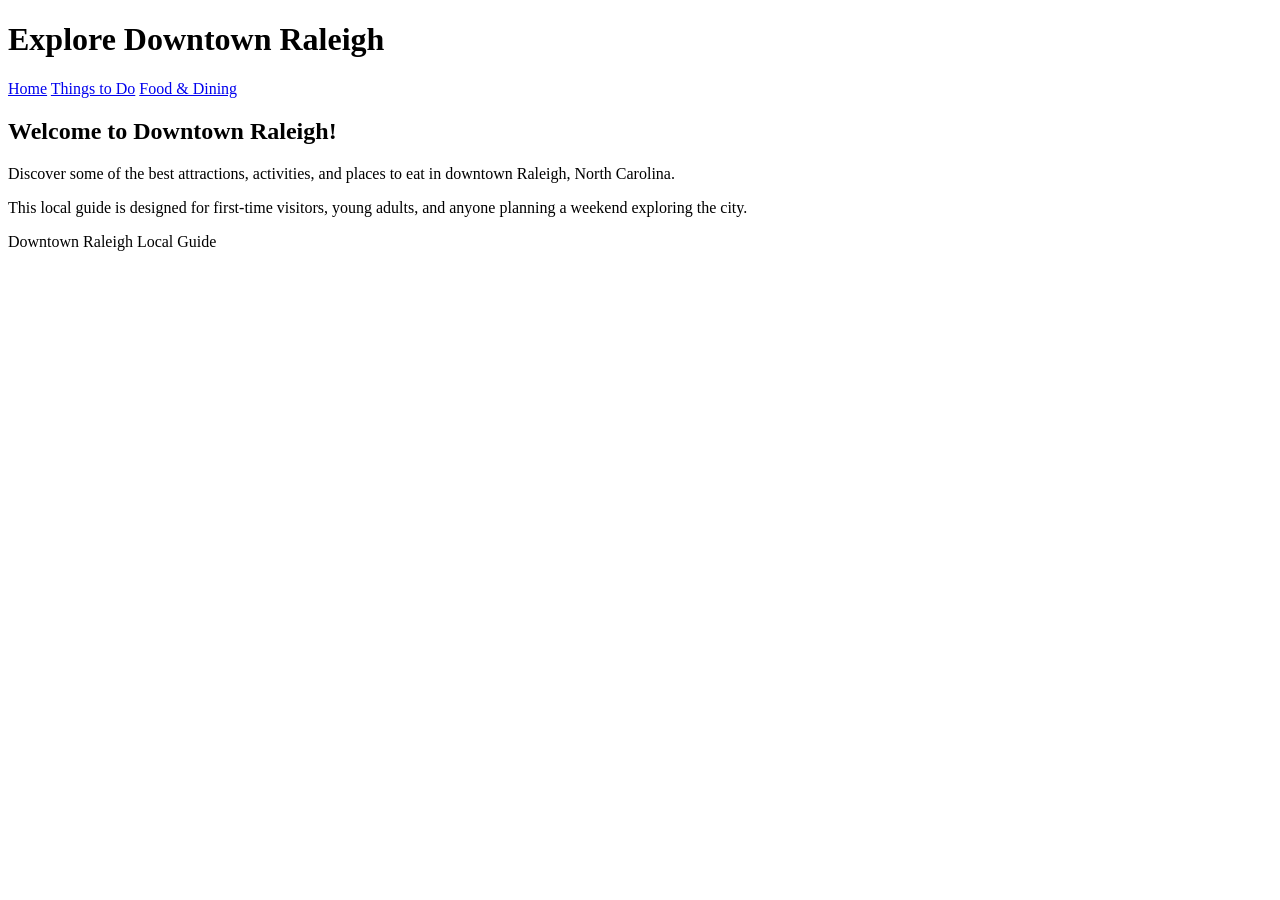
==== index.html @ 44e79c97 "Create Local Guide homepage This file serves as the main HTML structure for the Downtown Raleigh Loc" ====
<!DOCTYPE html>
<html lang="en">
<head>
    <meta charset="UTF-8">
    <meta name="viewport" content="width=device-width, initial-scale=1.0">
    <title>Downtown Raleigh Local Guide | Home</title>
    <link rel="stylesheet" href="css/style.css">
</head>
<body>
    <header>
        <h1>Explore Downtown Raleigh</h1>
        <nav>
            <a href="index.html">Home</a>
            <a href="attractions.html">Things to Do</a>
            <a href="dining.html">Food & Dining</a>
        </nav>
    </header>

    <main>
        <h2>Welcome to Downtown Raleigh!</h2>
        <p>
            Discover some of the best attractions, activities,
            and places to eat in downtown Raleigh, North Carolina.
        </p>
        <p>
            This local guide is designed for first-time visitors,
            young adults, and anyone planning a weekend exploring
            the city.
        </p>
    </main>

    <footer>
        <p>Downtown Raleigh Local Guide</p>
    </footer>
</body>
</html>
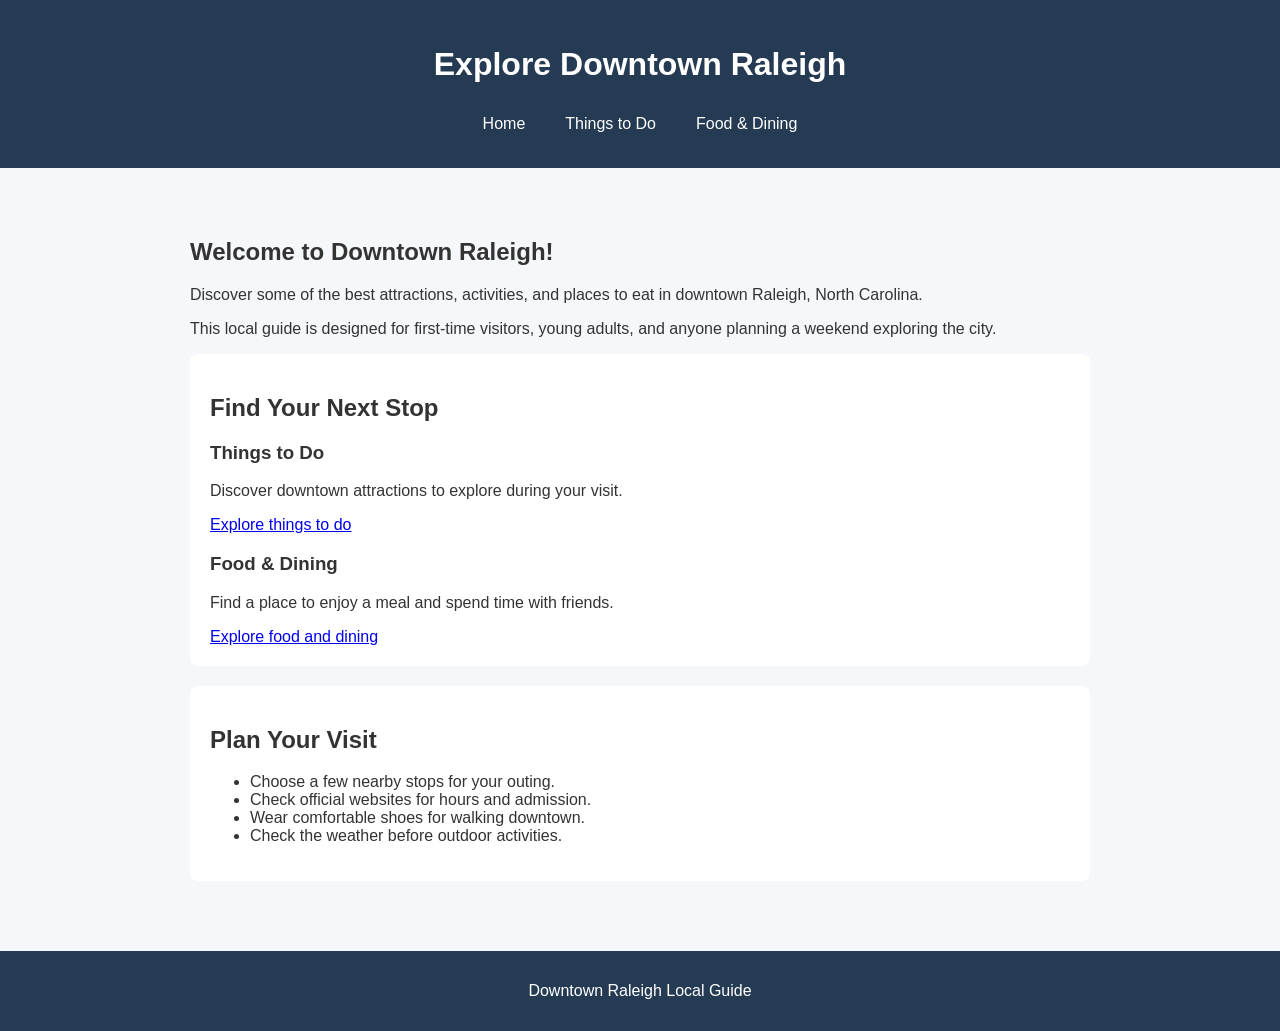
==== commit afeb1273: "Add homepage sections and visit planning tips Added sections for 'Find Your Next Stop' and 'Plan You" ====
--- a/index.html
+++ b/index.html
@@ -28,6 +28,33 @@
             young adults, and anyone planning a weekend exploring
             the city.
         </p>
+        <section>
+    <h2>Find Your Next Stop</h2>
+
+    <div class="featured">
+        <article>
+            <h3>Things to Do</h3>
+            <p>Discover downtown attractions to explore during your visit.</p>
+            <a href="attractions.html">Explore things to do</a>
+        </article>
+
+        <article>
+            <h3>Food &amp; Dining</h3>
+            <p>Find a place to enjoy a meal and spend time with friends.</p>
+            <a href="dining.html">Explore food and dining</a>
+        </article>
+    </div>
+</section>
+
+<section>
+    <h2>Plan Your Visit</h2>
+    <ul>
+        <li>Choose a few nearby stops for your outing.</li>
+        <li>Check official websites for hours and admission.</li>
+        <li>Wear comfortable shoes for walking downtown.</li>
+        <li>Check the weather before outdoor activities.</li>
+    </ul>
+</section>
     </main>
 
     <footer>
--- a/css/style.css
+++ b/css/style.css
@@ -0,0 +1,53 @@
+
+/* Downtown Raleigh Local Guide */
+
+body {
+    font-family: Arial, sans-serif;
+    margin: 0;
+    background-color: #f5f7fa;
+    color: #333333;
+}
+
+header {
+    background-color: #243b53;
+    color: white;
+    padding: 25px;
+    text-align: center;
+}
+
+nav {
+    display: flex;
+    justify-content: center;
+    gap: 20px;
+    flex-wrap: wrap;
+}
+
+nav a {
+    color: white;
+    text-decoration: none;
+    padding: 10px;
+}
+
+nav a:hover {
+    text-decoration: underline;
+}
+
+main {
+    max-width: 900px;
+    margin: 30px auto;
+    padding: 20px;
+}
+
+section {
+    background-color: white;
+    padding: 20px;
+    margin-bottom: 20px;
+    border-radius: 8px;
+}
+
+footer {
+    background-color: #243b53;
+    color: white;
+    text-align: center;
+    padding: 15px;
+}
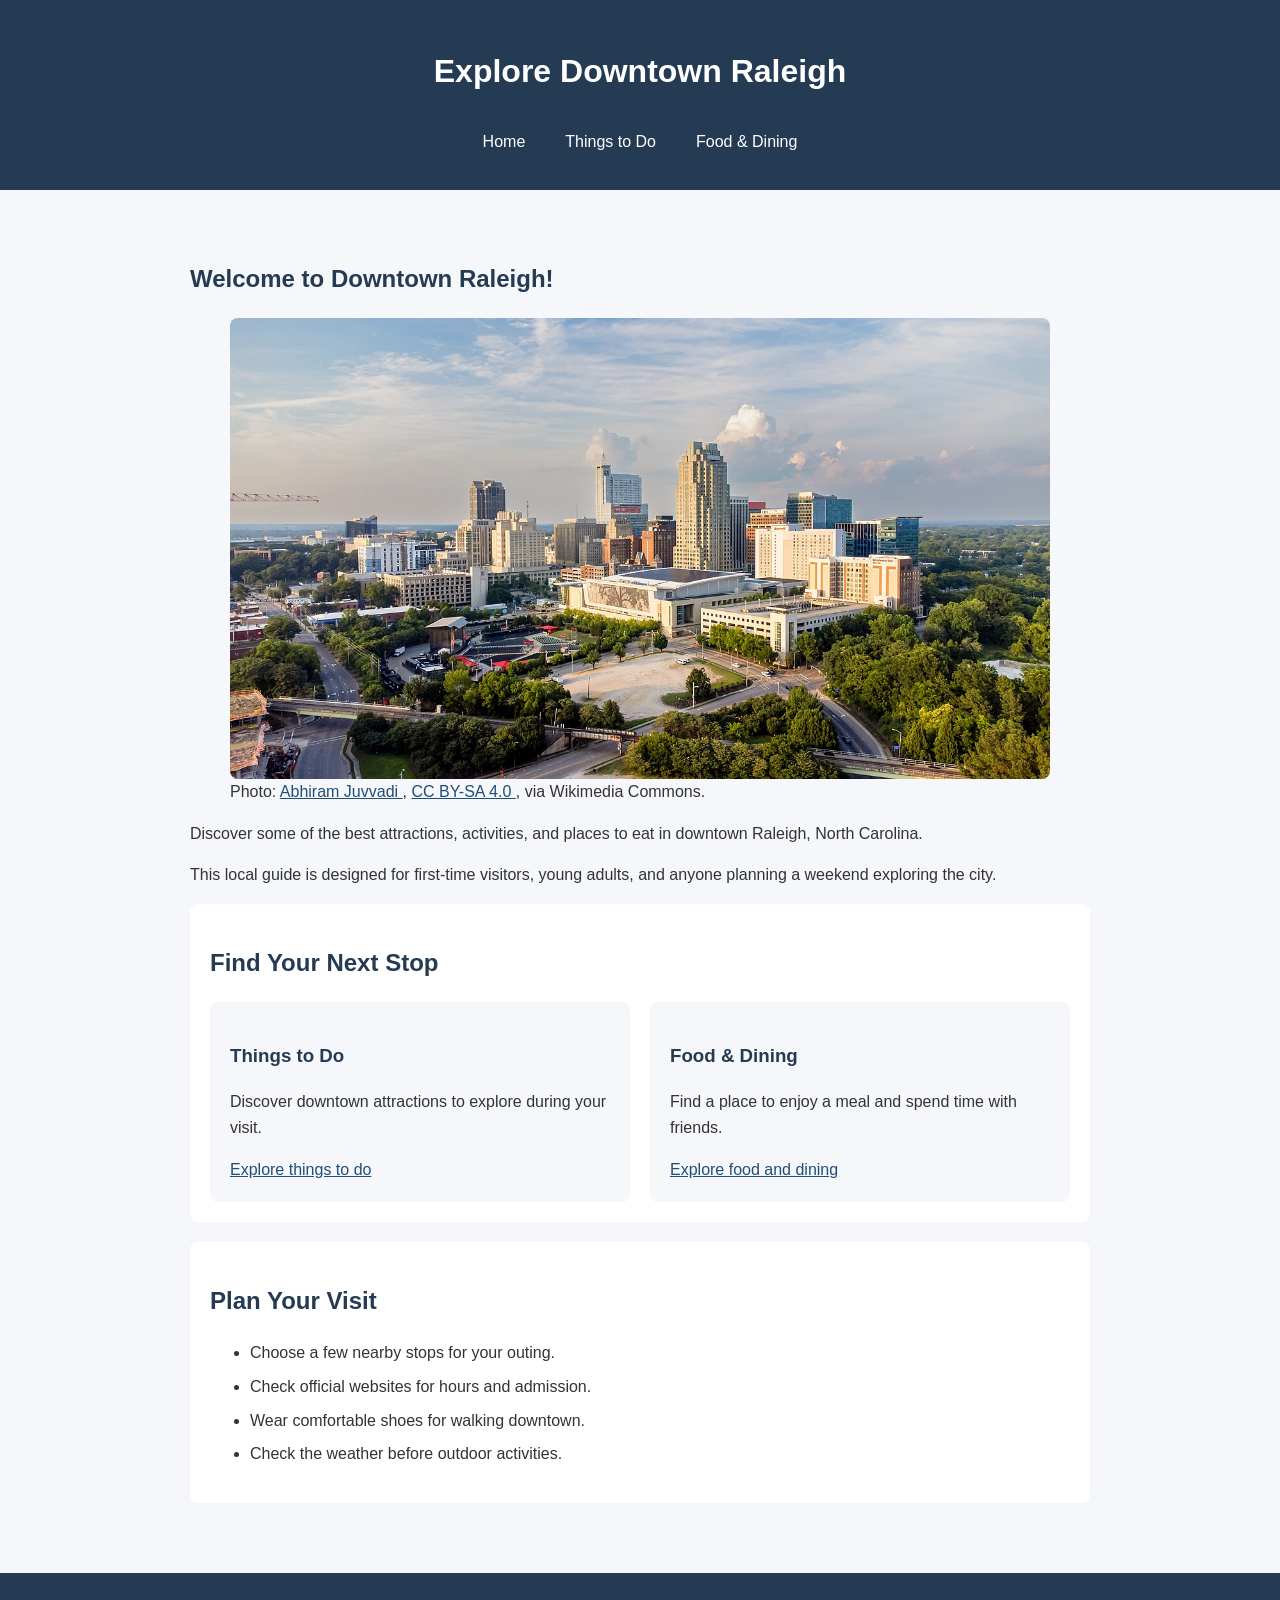
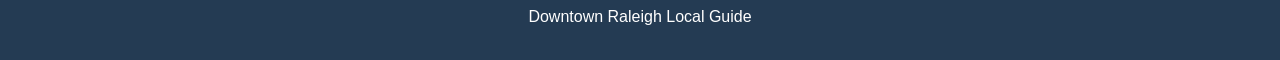
==== commit 3884f76a: "Add homepage skyline image and photo credit Added an image of the Raleigh skyline with a caption and" ====
--- a/index.html
+++ b/index.html
@@ -19,6 +19,19 @@
 
     <main>
         <h2>Welcome to Downtown Raleigh!</h2>
+        <figure>
+    <img src="images/raleigh-skyline.jpg"
+         alt="Downtown Raleigh skyline viewed from Dorothea Dix Park">
+    <figcaption>
+        Photo:
+        <a href="https://commons.wikimedia.org/wiki/File:Raleigh_Skyline.jpg">
+            Abhiram Juvvadi
+        </a>,
+        <a href="https://creativecommons.org/licenses/by-sa/4.0/">
+            CC BY-SA 4.0
+        </a>, via Wikimedia Commons.
+    </figcaption>
+</figure>
         <p>
             Discover some of the best attractions, activities,
             and places to eat in downtown Raleigh, North Carolina.
--- a/css/style.css
+++ b/css/style.css
@@ -51,3 +51,72 @@
     text-align: center;
     padding: 15px;
 }
+
+/* Readability and headings */
+body {
+    line-height: 1.6;
+}
+
+h2,
+h3 {
+    color: #243b53;
+}
+
+main a {
+    color: #1f4e79;
+}
+
+main a:hover {
+    text-decoration: none;
+}
+
+li {
+    margin-bottom: 8px;
+}
+
+/* Responsive images */
+img {
+    display: block;
+    max-width: 100%;
+    height: auto;
+    border-radius: 8px;
+}
+
+/* Homepage cards */
+.featured {
+    display: flex;
+    gap: 20px;
+}
+
+.featured article {
+    flex: 1;
+    min-width: 0;
+    background-color: #f5f7fa;
+    padding: 20px;
+    border-radius: 8px;
+}
+
+/* Smaller screens */
+@media (max-width: 600px) {
+    .featured {
+        flex-direction: column;
+    }
+
+    nav {
+        flex-direction: column;
+        gap: 5px;
+    }
+
+    header {
+        padding: 20px 15px;
+    }
+
+    h1 {
+        font-size: 1.8rem;
+    }
+
+    main {
+        margin: 15px auto;
+        padding: 15px;
+    }
+}
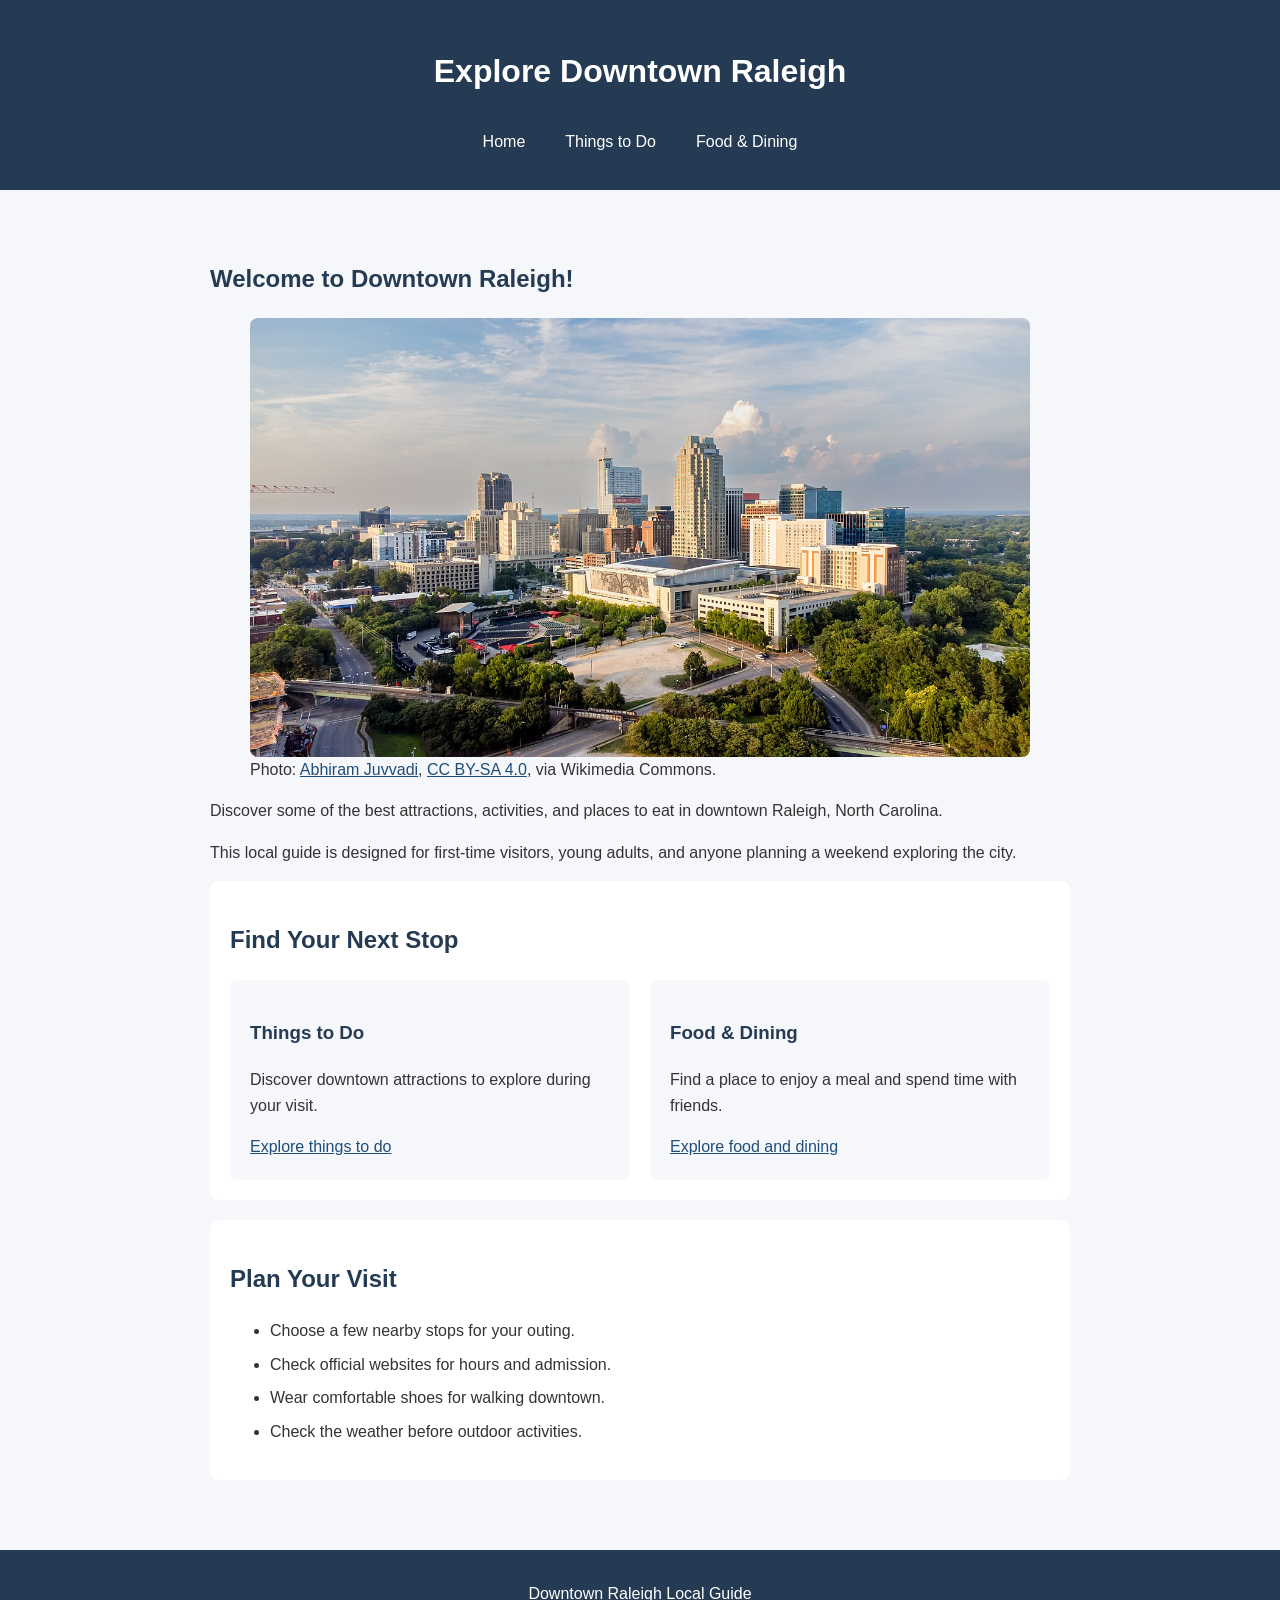
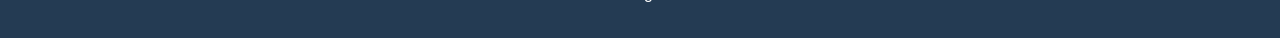
==== commit 2afb79fd: "Format homepage HTML indentation" ====
--- a/index.html
+++ b/index.html
@@ -1,4 +1,3 @@
-
 <!DOCTYPE html>
 <html lang="en">
 <head>
@@ -19,19 +18,18 @@
 
     <main>
         <h2>Welcome to Downtown Raleigh!</h2>
+
         <figure>
-    <img src="images/raleigh-skyline.jpg"
-         alt="Downtown Raleigh skyline viewed from Dorothea Dix Park">
-    <figcaption>
-        Photo:
-        <a href="https://commons.wikimedia.org/wiki/File:Raleigh_Skyline.jpg">
-            Abhiram Juvvadi
-        </a>,
-        <a href="https://creativecommons.org/licenses/by-sa/4.0/">
-            CC BY-SA 4.0
-        </a>, via Wikimedia Commons.
-    </figcaption>
-</figure>
+            <img src="images/raleigh-skyline.jpg"
+                 alt="Downtown Raleigh skyline viewed from Dorothea Dix Park">
+            <figcaption>
+                Photo:
+                <a href="https://commons.wikimedia.org/wiki/File:Raleigh_Skyline.jpg">Abhiram Juvvadi</a>,
+                <a href="https://creativecommons.org/licenses/by-sa/4.0/">CC BY-SA 4.0</a>,
+                via Wikimedia Commons.
+            </figcaption>
+        </figure>
+
         <p>
             Discover some of the best attractions, activities,
             and places to eat in downtown Raleigh, North Carolina.
@@ -41,33 +39,34 @@
             young adults, and anyone planning a weekend exploring
             the city.
         </p>
+
         <section>
-    <h2>Find Your Next Stop</h2>
+            <h2>Find Your Next Stop</h2>
 
-    <div class="featured">
-        <article>
-            <h3>Things to Do</h3>
-            <p>Discover downtown attractions to explore during your visit.</p>
-            <a href="attractions.html">Explore things to do</a>
-        </article>
+            <div class="featured">
+                <article>
+                    <h3>Things to Do</h3>
+                    <p>Discover downtown attractions to explore during your visit.</p>
+                    <a href="attractions.html">Explore things to do</a>
+                </article>
 
-        <article>
-            <h3>Food &amp; Dining</h3>
-            <p>Find a place to enjoy a meal and spend time with friends.</p>
-            <a href="dining.html">Explore food and dining</a>
-        </article>
-    </div>
-</section>
+                <article>
+                    <h3>Food &amp; Dining</h3>
+                    <p>Find a place to enjoy a meal and spend time with friends.</p>
+                    <a href="dining.html">Explore food and dining</a>
+                </article>
+            </div>
+        </section>
 
-<section>
-    <h2>Plan Your Visit</h2>
-    <ul>
-        <li>Choose a few nearby stops for your outing.</li>
-        <li>Check official websites for hours and admission.</li>
-        <li>Wear comfortable shoes for walking downtown.</li>
-        <li>Check the weather before outdoor activities.</li>
-    </ul>
-</section>
+        <section>
+            <h2>Plan Your Visit</h2>
+            <ul>
+                <li>Choose a few nearby stops for your outing.</li>
+                <li>Check official websites for hours and admission.</li>
+                <li>Wear comfortable shoes for walking downtown.</li>
+                <li>Check the weather before outdoor activities.</li>
+            </ul>
+        </section>
     </main>
 
     <footer>
--- a/css/style.css
+++ b/css/style.css
@@ -1,15 +1,22 @@
 
 /* Downtown Raleigh Local Guide */
+:root {
+    --primary-color: #243b53;
+    --background-color: #f5f7fa;
+    --text-color: #333333;
+    --card-color: #ffffff;
+    --link-color: #1f4e79;
+}
 
 body {
     font-family: Arial, sans-serif;
     margin: 0;
-    background-color: #f5f7fa;
-    color: #333333;
+    background-color: var(--background-color);
+    color: var(--text-color);
 }
 
 header {
-    background-color: #243b53;
+    background-color: var(--primary-color);
     color: white;
     padding: 25px;
     text-align: center;
@@ -33,20 +40,22 @@
 }
 
 main {
+    box-sizing: border-box;
+    width: calc(100% - 30px);
     max-width: 900px;
     margin: 30px auto;
     padding: 20px;
 }
 
 section {
-    background-color: white;
+    background-color: var(--card-color);
     padding: 20px;
     margin-bottom: 20px;
     border-radius: 8px;
 }
 
 footer {
-    background-color: #243b53;
+    background-color: var(--primary-color);
     color: white;
     text-align: center;
     padding: 15px;
@@ -57,13 +66,12 @@
     line-height: 1.6;
 }
 
-h2,
-h3 {
-    color: #243b53;
+h2, h3 {
+    color: var(--primary-color);
 }
 
 main a {
-    color: #1f4e79;
+    color: var(--link-color);
 }
 
 main a:hover {
@@ -91,7 +99,7 @@
 .featured article {
     flex: 1;
     min-width: 0;
-    background-color: #f5f7fa;
+    background-color: var(--background-color);
     padding: 20px;
     border-radius: 8px;
 }
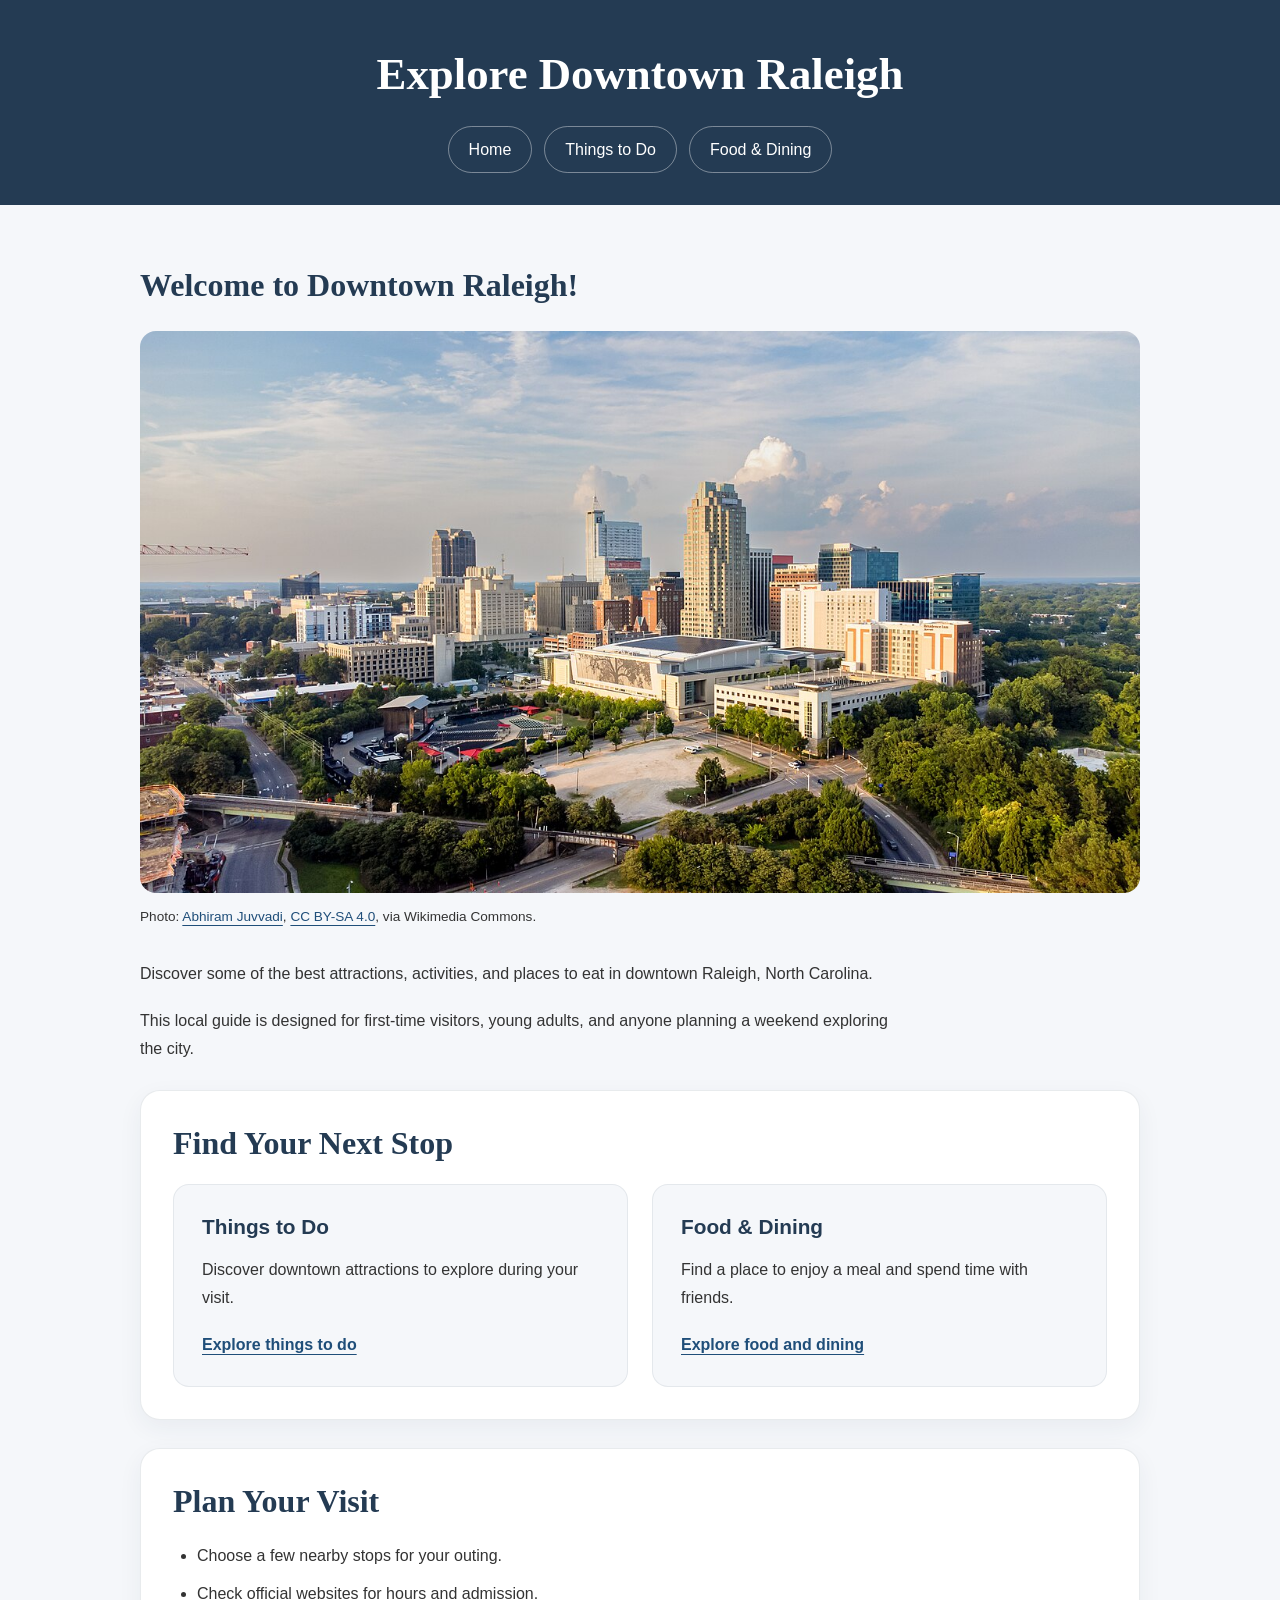
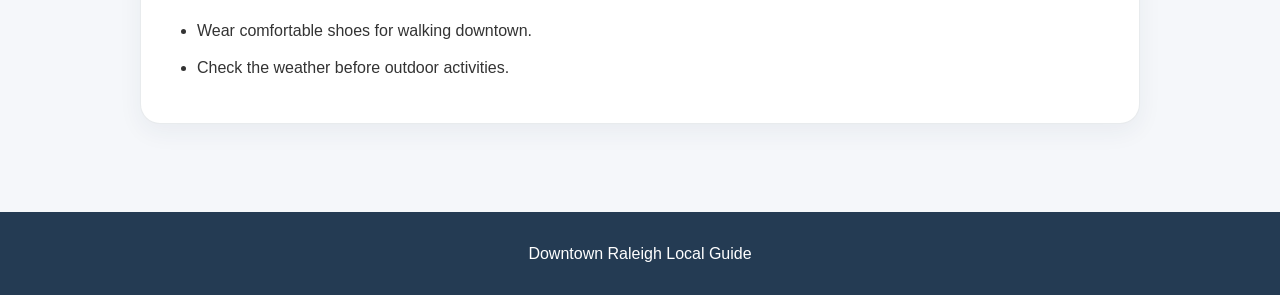
==== commit ffce81a6: "Add aria-label to navigation for accessibility" ====
--- a/index.html
+++ b/index.html
@@ -9,7 +9,7 @@
 <body>
     <header>
         <h1>Explore Downtown Raleigh</h1>
-        <nav>
+        <nav aria-label="Main navigation">
             <a href="index.html">Home</a>
             <a href="attractions.html">Things to Do</a>
             <a href="dining.html">Food & Dining</a>
--- a/css/style.css
+++ b/css/style.css
@@ -8,123 +8,225 @@
     --link-color: #1f4e79;
 }
 
+* {
+    box-sizing: border-box;
+}
+
 body {
     font-family: Arial, sans-serif;
     margin: 0;
     background-color: var(--background-color);
     color: var(--text-color);
-}
-
+    line-height: 1.7;
+}
+
+/* Header and navigation */
 header {
     background-color: var(--primary-color);
     color: white;
-    padding: 25px;
+    padding: 48px 20px 32px;
     text-align: center;
+}
+
+h1 {
+    max-width: 850px;
+    margin: 0 auto 24px;
+    font-family: Georgia, serif;
+    font-size: 2.8rem;
+    line-height: 1.2;
 }
 
 nav {
     display: flex;
     justify-content: center;
-    gap: 20px;
+    gap: 12px;
     flex-wrap: wrap;
 }
 
 nav a {
     color: white;
     text-decoration: none;
-    padding: 10px;
-}
-
-nav a:hover {
-    text-decoration: underline;
-}
-
+    padding: 9px 20px;
+    border: 1px solid rgba(255, 255, 255, 0.4);
+    border-radius: 30px;
+}
+
+nav a:hover,
+nav a:focus-visible {
+    background-color: white;
+    color: var(--primary-color);
+}
+
+a:focus-visible {
+    outline: 3px solid #f4b942;
+    outline-offset: 4px;
+}
+
+/* Main content */
 main {
-    box-sizing: border-box;
     width: calc(100% - 30px);
-    max-width: 900px;
-    margin: 30px auto;
+    max-width: 1040px;
+    margin: 40px auto;
     padding: 20px;
 }
 
+h2,
+h3 {
+    color: var(--primary-color);
+    line-height: 1.3;
+}
+
+h2 {
+    font-family: Georgia, serif;
+    font-size: 2rem;
+    margin: 0 0 20px;
+}
+
+h3 {
+    font-size: 1.3rem;
+    margin: 0 0 16px;
+}
+
+p {
+    margin: 0 0 20px;
+}
+
+main > p {
+    max-width: 760px;
+}
+
+main a {
+    color: var(--link-color);
+    text-underline-offset: 4px;
+}
+
+main a:hover {
+    text-decoration-thickness: 2px;
+}
+
+/* Content cards */
 section {
     background-color: var(--card-color);
-    padding: 20px;
-    margin-bottom: 20px;
-    border-radius: 8px;
-}
-
+    padding: 32px;
+    margin: 28px 0;
+    border: 1px solid rgba(36, 59, 83, 0.1);
+    border-radius: 20px;
+    box-shadow: 0 8px 24px rgba(36, 59, 83, 0.06);
+}
+
+section > :last-child,
+article > :last-child {
+    margin-bottom: 0;
+}
+
+ul {
+    padding-left: 24px;
+    margin: 0 0 20px;
+}
+
+li {
+    margin-bottom: 10px;
+}
+
+/* Photos and credits */
+figure {
+    margin: 24px 0 32px;
+}
+
+img {
+    display: block;
+    max-width: 100%;
+    height: auto;
+    border-radius: 16px;
+}
+
+figcaption {
+    margin-top: 12px;
+    font-size: 0.85rem;
+}
+
+/* Homepage cards */
+.featured {
+    display: flex;
+    gap: 24px;
+}
+
+.featured article {
+    flex: 1;
+    min-width: 0;
+    background-color: var(--background-color);
+    padding: 28px;
+    border: 1px solid rgba(36, 59, 83, 0.08);
+    border-radius: 16px;
+}
+
+.featured article > a {
+    display: inline-block;
+    font-weight: bold;
+}
+
+/* Footer */
 footer {
     background-color: var(--primary-color);
     color: white;
     text-align: center;
-    padding: 15px;
-}
-
-/* Readability and headings */
-body {
-    line-height: 1.6;
-}
-
-h2, h3 {
-    color: var(--primary-color);
-}
-
-main a {
-    color: var(--link-color);
-}
-
-main a:hover {
-    text-decoration: none;
-}
-
-li {
-    margin-bottom: 8px;
-}
-
-/* Responsive images */
-img {
-    display: block;
-    max-width: 100%;
-    height: auto;
-    border-radius: 8px;
-}
-
-/* Homepage cards */
-.featured {
-    display: flex;
-    gap: 20px;
-}
-
-.featured article {
-    flex: 1;
-    min-width: 0;
+    padding: 28px 20px;
+}
+
+footer p {
+    margin: 0;
+}
+/* Shopping cards */
+.shopping > article {
     background-color: var(--background-color);
-    padding: 20px;
-    border-radius: 8px;
-}
-
+    padding: 24px;
+    margin-top: 24px;
+    border: 1px solid rgba(36, 59, 83, 0.1);
+    border-radius: 16px;
+}
+
+.shopping > article h3 {
+    font-family: Georgia, serif;
+    font-size: 1.5rem;
+}
 /* Smaller screens */
 @media (max-width: 600px) {
+    header {
+        padding: 32px 15px 24px;
+    }
+
+    h1 {
+        font-size: 2rem;
+    }
+
+    h2 {
+        font-size: 1.7rem;
+    }
+
+    nav {
+        gap: 8px;
+    }
+
+    nav a {
+        padding: 8px 14px;
+    }
+
+    main {
+        margin: 24px auto;
+        padding: 10px;
+    }
+
+    section {
+        padding: 22px;
+        border-radius: 16px;
+    }
+
     .featured {
         flex-direction: column;
-    }
-
-    nav {
-        flex-direction: column;
-        gap: 5px;
-    }
-
-    header {
-        padding: 20px 15px;
-    }
-
-    h1 {
-        font-size: 1.8rem;
-    }
-
-    main {
-        margin: 15px auto;
-        padding: 15px;
-    }
-}
+        gap: 18px;
+    }
+
+    .featured article {
+        padding: 22px;
+    }
+}
